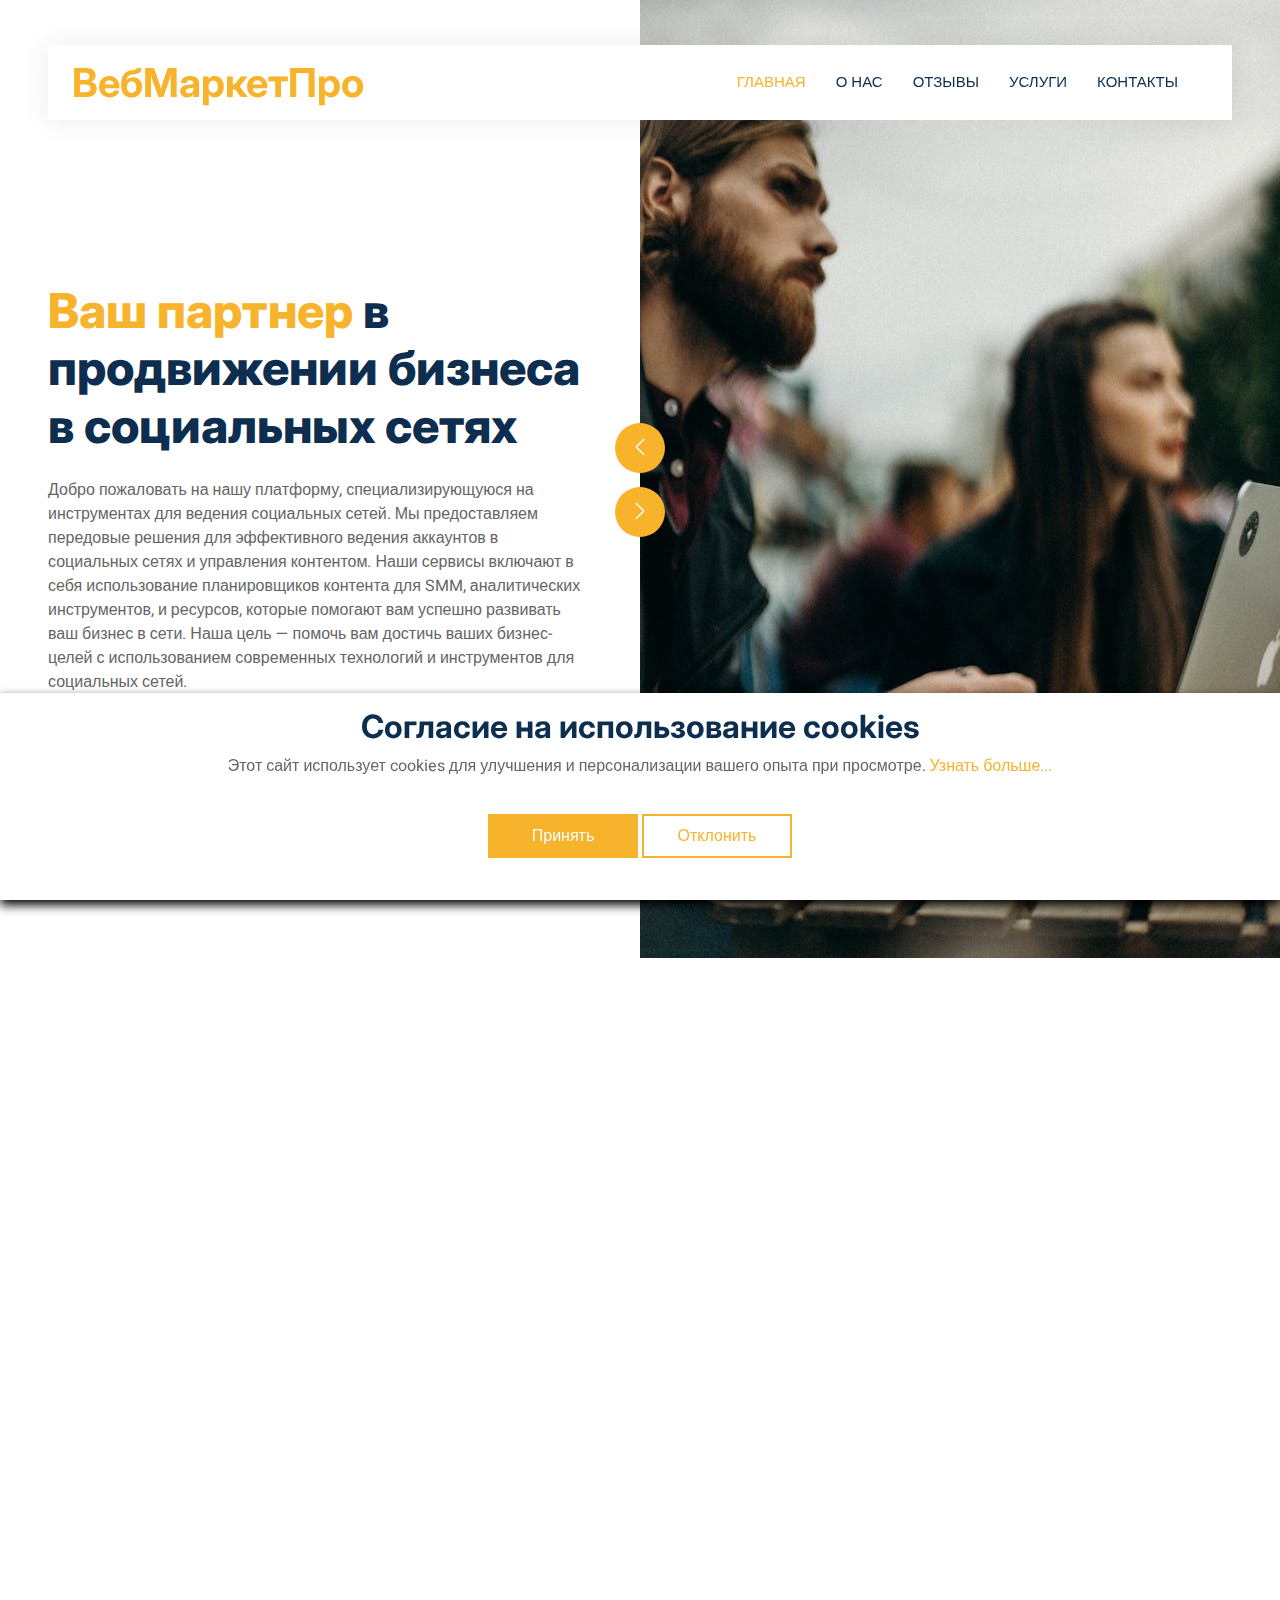
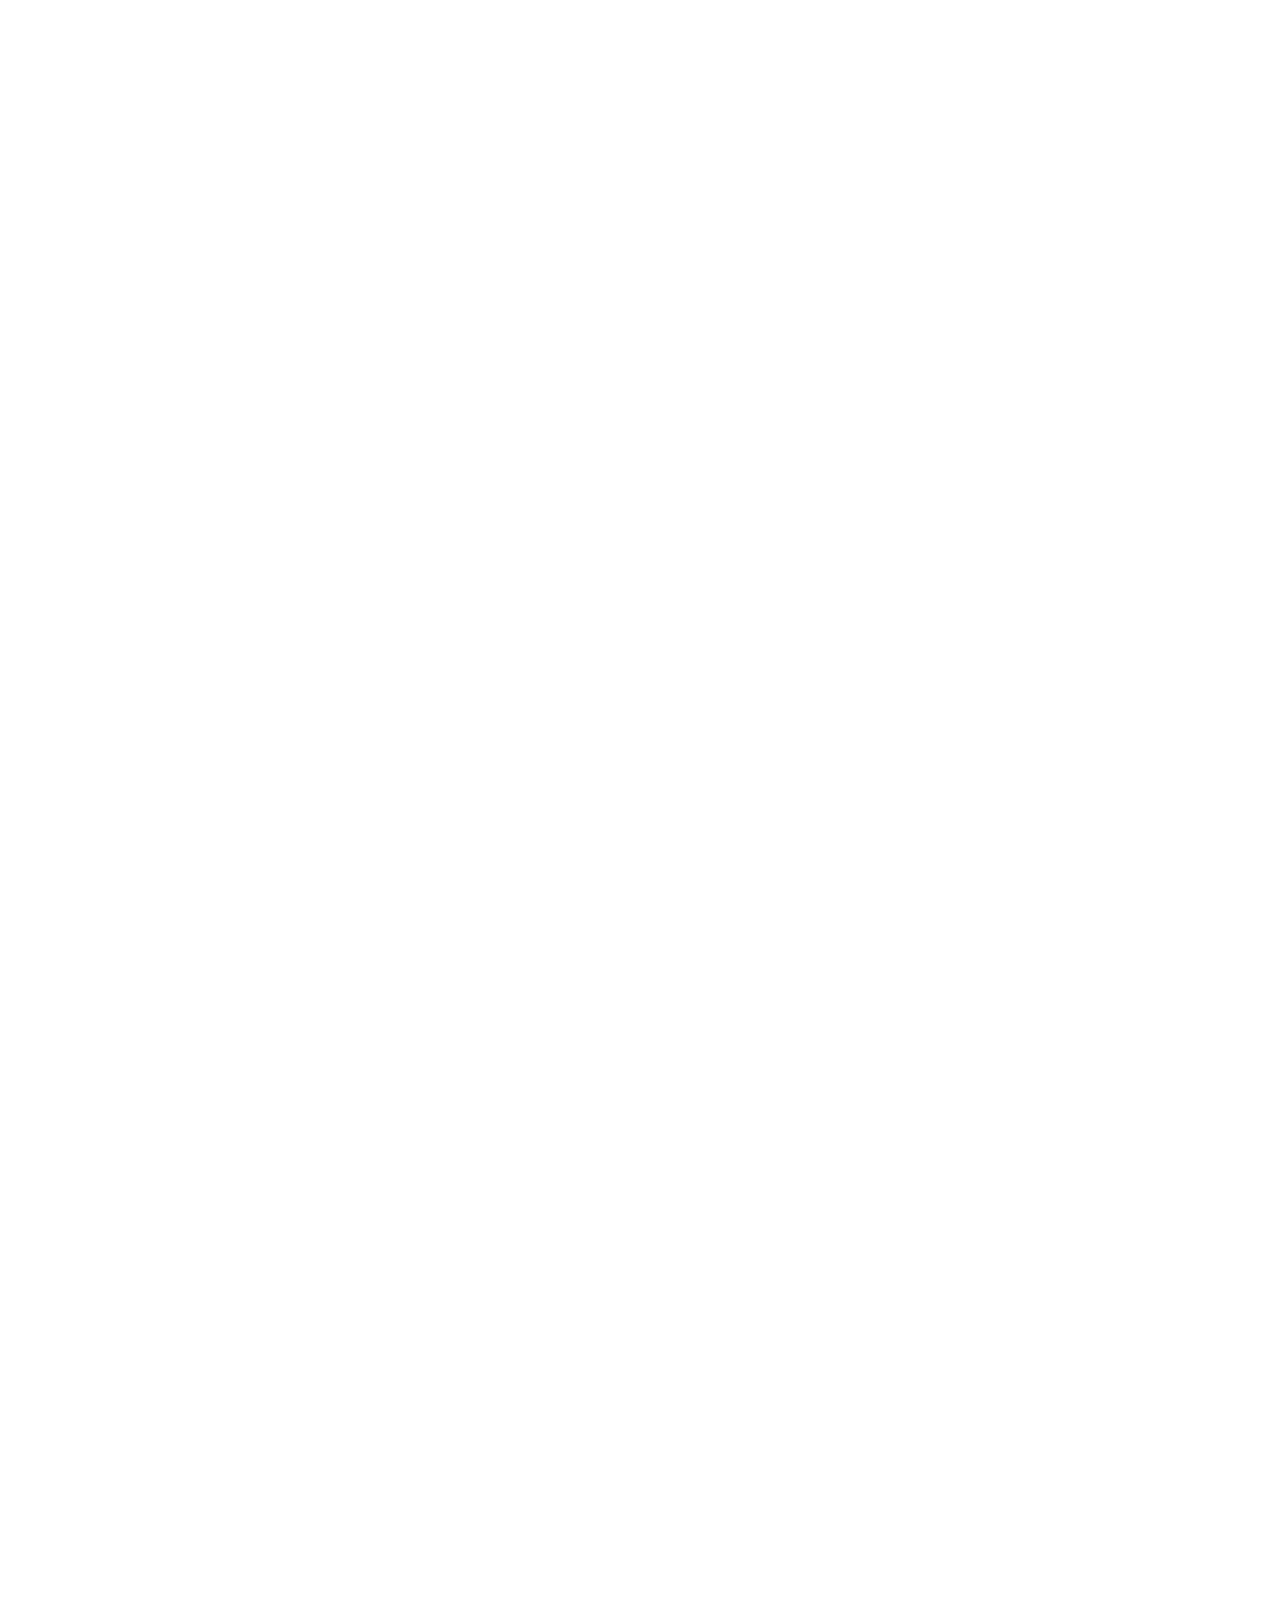
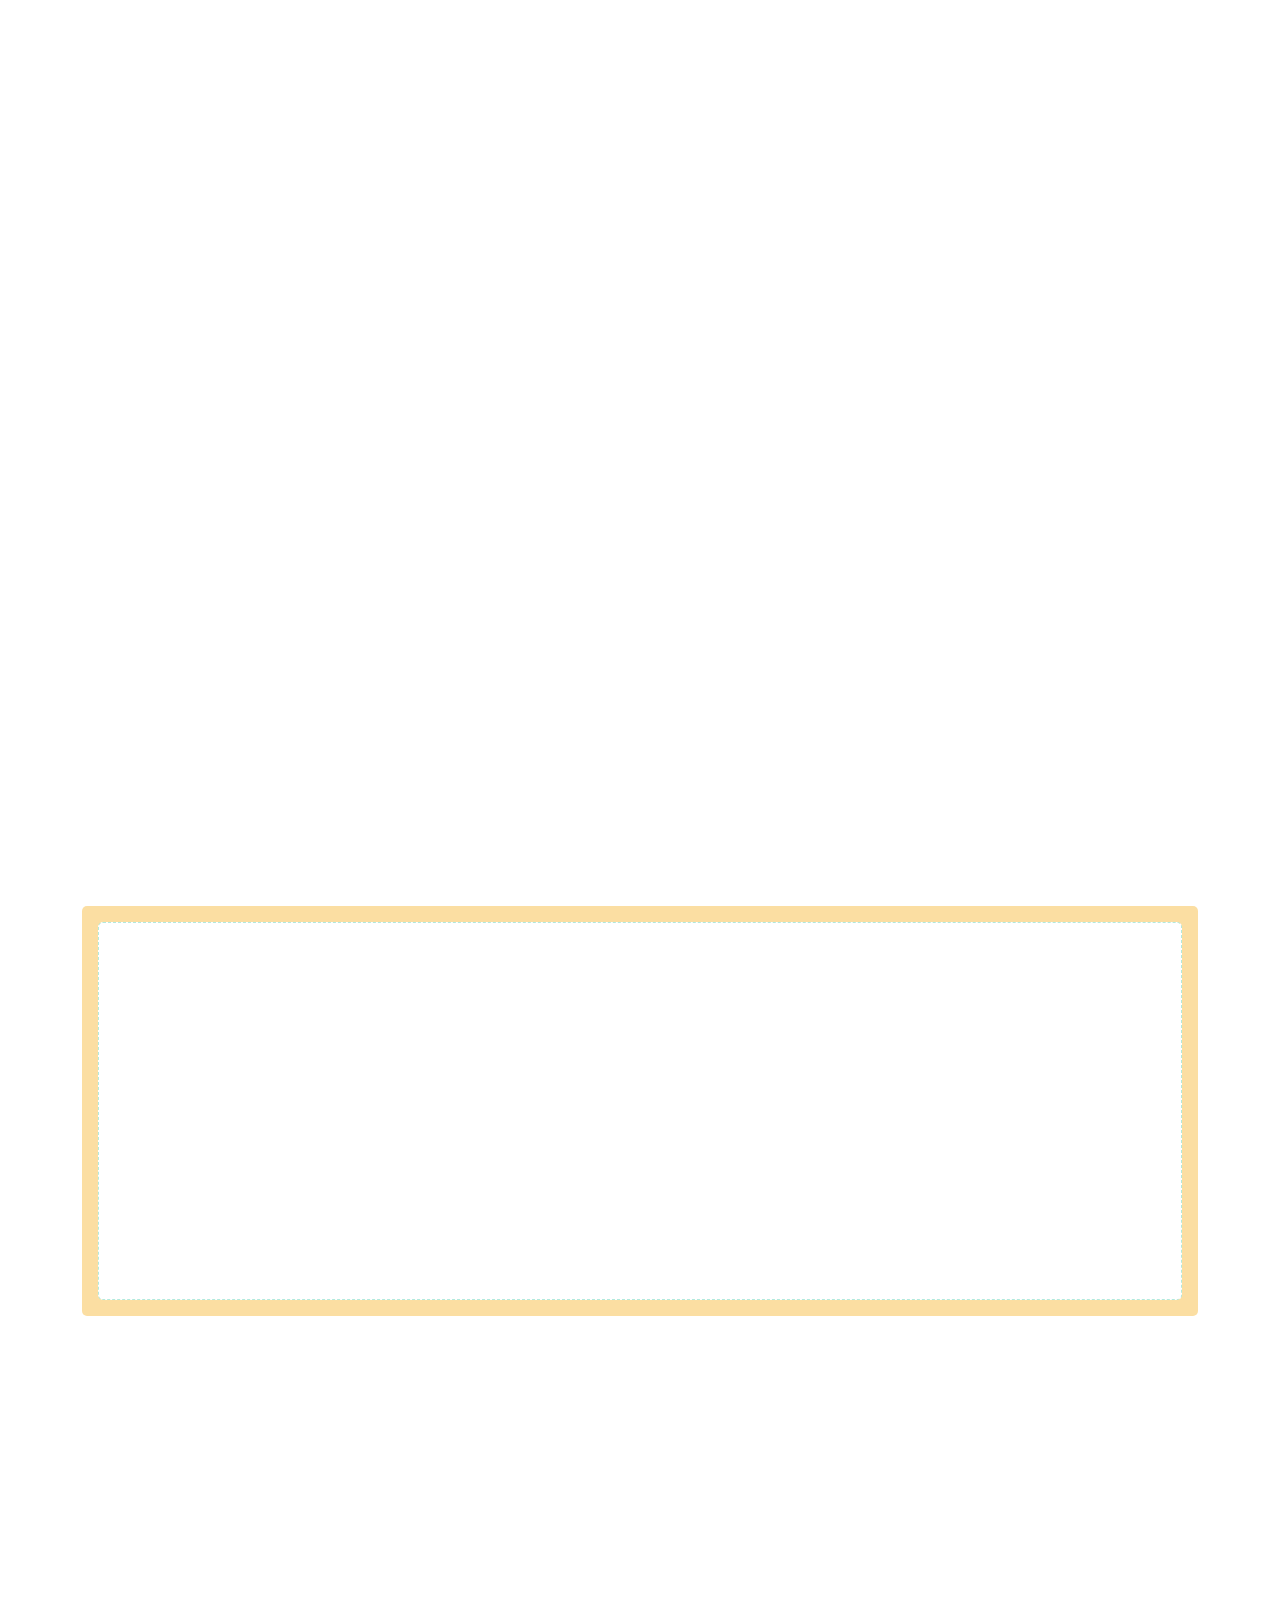
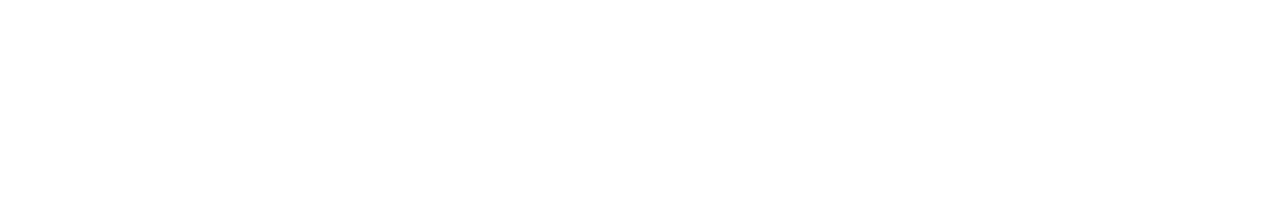
==== index.html @ 85aa7bf1 "WIP" ====
<!DOCTYPE html>
<html lang="en">
    <head>
        <meta charset="utf-8" />
        <title>ВебМаркетПро</title>
        <meta content="width=device-width, initial-scale=1.0" name="viewport" />
        <meta content="" name="keywords" />
        <meta content="" name="description" />

        <!-- Favicon -->
        <link href="img/logo.png" rel="icon" />

        <!-- Google Web Fonts -->
        <link rel="preconnect" href="https://fonts.googleapis.com" />
        <link rel="preconnect" href="https://fonts.gstatic.com" crossorigin />
        <link
            href="https://fonts.googleapis.com/css2?family=Heebo:wght@400;500;600&family=Inter:wght@700;800&display=swap"
            rel="stylesheet"
        />

        <!-- Icon Font Stylesheet -->
        <link
            href="https://cdnjs.cloudflare.com/ajax/libs/font-awesome/5.10.0/css/all.min.css"
            rel="stylesheet"
        />
        <link
            href="https://cdn.jsdelivr.net/npm/bootstrap-icons@1.4.1/font/bootstrap-icons.css"
            rel="stylesheet"
        />

        <!-- Libraries Stylesheet -->
        <link href="lib/animate/animate.min.css" rel="stylesheet" />
        <link
            href="lib/owlcarousel/assets/owl.carousel.min.css"
            rel="stylesheet"
        />

        <!-- Customized Bootstrap Stylesheet -->
        <link href="css/bootstrap.min.css" rel="stylesheet" />

        <!-- Template Stylesheet -->
        <link href="css/style.css" rel="stylesheet" />
    </head>

    <body>
        <div class="bg-white p-0">
            <!-- Spinner Start -->
            <div
                id="spinner"
                class="show bg-white position-fixed translate-middle w-100 vh-100 top-50 start-50 d-flex align-items-center justify-content-center"
            >
                <div
                    class="spinner-border text-primary"
                    style="width: 3rem; height: 3rem"
                    role="status"
                >
                    <span class="sr-only">Loading...</span>
                </div>
            </div>
            <!-- Spinner End -->

            <!-- Navbar Start -->
            <div class="container-fluid nav-bar bg-transparent">
                <nav
                    class="navbar navbar-expand-lg bg-white navbar-light py-0 px-4"
                >
                    <a
                        href="index.html"
                        class="navbar-brand d-flex align-items-center text-center"
                    >
                        <h1 class="m-0 text-primary">ВебМаркетПро</h1>
                    </a>
                    <button
                        type="button"
                        class="navbar-toggler"
                        data-bs-toggle="collapse"
                        data-bs-target="#navbarCollapse"
                    >
                        <span class="navbar-toggler-icon"></span>
                    </button>
                    <div class="collapse navbar-collapse" id="navbarCollapse">
                        <div class="navbar-nav ms-auto">
                            <a
                                href="index.html"
                                class="nav-item nav-link active"
                                >Главная</a
                            >
                            <a href="about.html" class="nav-item nav-link"
                                >О нас</a
                            >
                            <a href="testimonial.html" class="nav-item nav-link"
                                >Отзывы</a
                            >
                            <a href="services.html" class="nav-item nav-link"
                                >Услуги</a
                            >
                            <a href="contact.html" class="nav-item nav-link"
                                >Контакты</a
                            >
                        </div>
                    </div>
                </nav>
            </div>
            <!-- Navbar End -->

            <!-- Header Start -->
            <div class="container-fluid header bg-white p-0">
                <div
                    class="row g-0 align-items-center flex-column-reverse flex-md-row"
                >
                    <div class="col-md-6 p-5 mt-lg-5">
                        <h1 class="display-5 animated fadeIn mb-4">
                            <span class="text-primary">Ваш партнер</span> в
                            продвижении бизнеса в социальных сетях
                        </h1>
                        <p class="animated fadeIn mb-4 pb-2">
                            Добро пожаловать на нашу платформу,
                            специализирующуюся на инструментах для ведения
                            социальных сетей. Мы предоставляем передовые решения
                            для эффективного ведения аккаунтов в социальных
                            сетях и управления контентом. Наши сервисы включают
                            в себя использование планировщиков контента для SMM,
                            аналитических инструментов, и ресурсов, которые
                            помогают вам успешно развивать ваш бизнес в сети.
                            Наша цель — помочь вам достичь ваших бизнес-целей с
                            использованием современных технологий и инструментов
                            для социальных сетей.
                        </p>
                    </div>
                    <div class="col-md-6 animated fadeIn">
                        <div class="owl-carousel header-carousel">
                            <div class="owl-carousel-item">
                                <img
                                    class="img-fluid"
                                    src="img/carousel-1.jpg"
                                    alt=""
                                />
                            </div>
                            <div class="owl-carousel-item">
                                <img
                                    class="img-fluid"
                                    src="img/carousel-2.jpg"
                                    alt=""
                                />
                            </div>
                        </div>
                    </div>
                </div>
            </div>
            <!-- Header End -->

            <!-- Category Start -->
            <div class="container-xxl py-5">
                <div class="container">
                    <div
                        class="text-center mx-auto mb-5 wow fadeInUp"
                        data-wow-delay="0.1s"
                        style="max-width: 600px"
                    >
                        <h1 class="mb-3">
                            Почему стоит выбрать нас для ведения бизнеса в
                            социальных сетях
                        </h1>
                        <p>
                            Мы — ведущая платформа для предоставления
                            инструментов для ведения социальных сетей,
                            специализирующаяся на инновационных решениях и
                            технологиях, которые помогают развивать ваш бизнес в
                            социальных сетях. Наши преимущества делают нас
                            лучшим выбором для вас:
                        </p>
                    </div>
                    <div class="row g-4">
                        <div
                            class="col-lg-6 col-sm-6 wow fadeInUp"
                            data-wow-delay="0.1s"
                        >
                            <a
                                class="cat-item d-block bg-light text-center rounded p-3"
                            >
                                <div class="rounded p-4">
                                    <h6>Глубокие знания в SMM</h6>
                                    <span>
                                        Наша команда имеет обширные знания и
                                        опыт в области социальных сетей, что
                                        позволяет нам предоставлять качественные
                                        рекомендации по продвижению вашего
                                        бизнеса.
                                    </span>
                                </div>
                            </a>
                        </div>
                        <div
                            class="col-lg-6 col-sm-6 wow fadeInUp"
                            data-wow-delay="0.3s"
                        >
                            <a
                                class="cat-item d-block bg-light text-center rounded p-3"
                            >
                                <div class="rounded p-4">
                                    <h6>
                                        Доступ к лучшим инструментам для ведения
                                        соцсетей
                                    </h6>
                                    <span>
                                        Мы предоставляем доступ к лучшим
                                        инструментам для социальных сетей,
                                        открывая новые возможности для
                                        эффективного ведения и роста вашего
                                        бизнеса.
                                    </span>
                                </div>
                            </a>
                        </div>
                        <div
                            class="col-lg-6 col-sm-6 wow fadeInUp"
                            data-wow-delay="0.5s"
                        >
                            <a
                                class="cat-item d-block bg-light text-center rounded p-3"
                            >
                                <div class="rounded p-4">
                                    <h6>
                                        Инновационные решения и технологии для
                                        SMM
                                    </h6>
                                    <span>
                                        Мы всегда впереди, предлагая
                                        инновационные решения и используя
                                        передовые технологии для достижения
                                        ваших бизнес-целей в социальных сетях.
                                    </span>
                                </div>
                            </a>
                        </div>
                        <div
                            class="col-lg-6 col-sm-6 wow fadeInUp"
                            data-wow-delay="0.7s"
                        >
                            <a
                                class="cat-item d-block bg-light text-center rounded p-3"
                            >
                                <div class="rounded p-4">
                                    <h6>
                                        Профессиональное управление проектами
                                        для SMM
                                    </h6>
                                    <span>
                                        Наши опытные специалисты по управлению
                                        проектами обеспечат успешное выполнение
                                        всех этапов вашего SMM-проекта,
                                        гарантируя высококачественные
                                        результаты.
                                    </span>
                                </div>
                            </a>
                        </div>
                    </div>
                </div>
            </div>
            <!-- Category End -->

            <!-- Education List Start -->
            <div class="container-xxl py-5">
                <div class="container">
                    <div class="row g-0 gx-5 align-items-end">
                        <div class="col-lg-6">
                            <div
                                class="text-start mx-auto mb-5 wow slideInLeft"
                                data-wow-delay="0.1s"
                            >
                                <h1 class="mb-3">
                                    Инструменты для ведения бизнеса в социальных
                                    сетях
                                </h1>
                                <p>
                                    Мы предлагаем широкий спектр инструментов
                                    для SMM, специализируясь на инновационных
                                    решениях, аналитике и эффективных стратегиях
                                    для социальных сетей.
                                </p>
                            </div>
                        </div>
                    </div>
                    <div class="tab-content">
                        <div id="tab-1" class="tab-pane fade show p-0 active">
                            <div class="row g-4">
                                <div
                                    class="col-lg-6 col-md-6 wow fadeInUp"
                                    data-wow-delay="0.1s"
                                >
                                    <div
                                        class="property-item rounded overflow-hidden"
                                    >
                                        <div
                                            class="position-relative overflow-hidden"
                                        >
                                            <a
                                                ><img
                                                    class="img-fluid"
                                                    src="img/property-1.jpg"
                                                    alt=""
                                            /></a>
                                        </div>
                                        <div class="p-4 pb-0">
                                            <a class="d-block h5 mb-2"
                                                >Планировщики контента для
                                                SMM</a
                                            >
                                            <p>
                                                Наши эксперты помогут вам
                                                эффективно использовать
                                                планировщики контента для
                                                социальных сетей, что позволит
                                                оптимизировать процесс
                                                публикации и повысить
                                                вовлеченность аудитории.
                                            </p>
                                        </div>
                                    </div>
                                </div>
                                <div
                                    class="col-lg-6 col-md-6 wow fadeInUp"
                                    data-wow-delay="0.3s"
                                >
                                    <div
                                        class="property-item rounded overflow-hidden"
                                    >
                                        <div
                                            class="position-relative overflow-hidden"
                                        >
                                            <a
                                                ><img
                                                    class="img-fluid"
                                                    src="img/property-2.jpg"
                                                    alt=""
                                            /></a>
                                        </div>
                                        <div class="p-4 pb-0">
                                            <a class="d-block h5 mb-2"
                                                >Аналитика и отчеты для SMM</a
                                            >
                                            <p>
                                                Мы предоставляем инструменты для
                                                сбора и анализа данных о вашей
                                                активности в социальных сетях,
                                                что помогает принимать
                                                обоснованные решения для
                                                улучшения стратегии продвижения.
                                            </p>
                                        </div>
                                    </div>
                                </div>
                            </div>
                        </div>
                    </div>
                </div>
            </div>
            <!-- Education List End -->

            <!-- Property List Start -->
            <div class="container-xxl py-5">
                <div class="container">
                    <div class="row g-0 gx-5 align-items-end">
                        <div class="col-lg-6">
                            <div
                                class="text-start mx-auto mb-5 wow slideInLeft"
                                data-wow-delay="0.1s"
                            >
                                <h1 class="mb-3">
                                    Последние новости и тенденции в мире
                                    инструментов для ведения соцсетей
                                </h1>
                                <p>
                                    Оставайтесь в курсе последних событий и
                                    тенденций в сфере инструментов для ведения
                                    соцсетей.
                                </p>
                            </div>
                        </div>
                    </div>
                    <div class="tab-content">
                        <div id="tab-1" class="tab-pane fade show p-0 active">
                            <div class="row g-4">
                                <div
                                    class="col-lg-4 col-md-6 wow fadeInUp"
                                    data-wow-delay="0.1s"
                                >
                                    <div
                                        class="property-item rounded overflow-hidden"
                                    >
                                        <div
                                            class="position-relative overflow-hidden"
                                        >
                                            <a
                                                ><img
                                                    class="img-fluid"
                                                    src="img/news-1.jpg"
                                                    alt=""
                                            /></a>
                                            <div
                                                class="bg-primary rounded text-white position-absolute start-0 top-0 m-4 py-1 px-3"
                                            >
                                                239 просмотров
                                            </div>
                                        </div>
                                        <div class="p-4 pb-0">
                                            <a class="d-block h5 mb-2"
                                                >Запуск нового онлайн-ресурса
                                                для SMM</a
                                            >
                                            <p>
                                                Мы рады объявить о запуске
                                                инновационного онлайн-ресурса
                                                для эффективного ведения
                                                соцсетей и оптимизации рабочих
                                                процессов в SMM.
                                            </p>
                                        </div>
                                    </div>
                                </div>
                                <div
                                    class="col-lg-4 col-md-6 wow fadeInUp"
                                    data-wow-delay="0.3s"
                                >
                                    <div
                                        class="property-item rounded overflow-hidden"
                                    >
                                        <div
                                            class="position-relative overflow-hidden"
                                        >
                                            <a
                                                ><img
                                                    class="img-fluid"
                                                    src="img/news-2.jpg"
                                                    alt=""
                                            /></a>
                                            <div
                                                class="bg-primary rounded text-white position-absolute start-0 top-0 m-4 py-1 px-3"
                                            >
                                                2000 просмотров
                                            </div>
                                        </div>
                                        <div class="p-4 pb-0">
                                            <a class="d-block h5 mb-2"
                                                >Успешная реализация инструмента
                                                для планирования контента</a
                                            >
                                            <p>
                                                Наша команда успешно завершила
                                                проект, направленный на создание
                                                инновационного инструмента для
                                                планирования контента, чтобы
                                                упростить ведение соцсетей.
                                            </p>
                                        </div>
                                    </div>
                                </div>
                                <div
                                    class="col-lg-4 col-md-6 wow fadeInUp"
                                    data-wow-delay="0.5s"
                                >
                                    <div
                                        class="property-item rounded overflow-hidden"
                                    >
                                        <div
                                            class="position-relative overflow-hidden"
                                        >
                                            <a
                                                ><img
                                                    class="img-fluid"
                                                    src="img/news-3.jpg"
                                                    alt=""
                                            /></a>
                                            <div
                                                class="bg-primary rounded text-white position-absolute start-0 top-0 m-4 py-1 px-3"
                                            >
                                                12 просмотров
                                            </div>
                                        </div>
                                        <div class="p-4 pb-0">
                                            <a class="d-block h5 mb-2"
                                                >Инновационные решения для SMM:
                                                новый взгляд на продвижение</a
                                            >
                                            <p>
                                                Мы представили новые
                                                инновационные решения,
                                                направленные на повышение
                                                эффективности ведения соцсетей и
                                                упрощение процесса создания
                                                контента.
                                            </p>
                                        </div>
                                    </div>
                                </div>
                                <div
                                    class="col-lg-4 col-md-6 wow fadeInUp"
                                    data-wow-delay="0.1s"
                                >
                                    <div
                                        class="property-item rounded overflow-hidden"
                                    >
                                        <div
                                            class="position-relative overflow-hidden"
                                        >
                                            <a
                                                ><img
                                                    class="img-fluid"
                                                    src="img/news-4.jpg"
                                                    alt=""
                                            /></a>
                                            <div
                                                class="bg-primary rounded text-white position-absolute start-0 top-0 m-4 py-1 px-3"
                                            >
                                                340 просмотров
                                            </div>
                                        </div>
                                        <div class="p-4 pb-0">
                                            <a class="d-block h5 mb-2"
                                                >Разработка инновационных
                                                проектов для SMM</a
                                            >
                                            <p>
                                                Наша компания активно
                                                разрабатывает проекты,
                                                направленные на улучшение
                                                ведения соцсетей с
                                                использованием новых технологий
                                                для управления контентом.
                                            </p>
                                        </div>
                                    </div>
                                </div>
                                <div
                                    class="col-lg-4 col-md-6 wow fadeInUp"
                                    data-wow-delay="0.3s"
                                >
                                    <div
                                        class="property-item rounded overflow-hidden"
                                    >
                                        <div
                                            class="position-relative overflow-hidden"
                                        >
                                            <a
                                                ><img
                                                    class="img-fluid"
                                                    src="img/news-5.jpg"
                                                    alt=""
                                            /></a>
                                            <div
                                                class="bg-primary rounded text-white position-absolute start-0 top-0 m-4 py-1 px-3"
                                            >
                                                1721 просмотров
                                            </div>
                                        </div>
                                        <div class="p-4 pb-0">
                                            <a class="d-block h5 mb-2"
                                                >Внедрение новых технологий в
                                                инструменты для ведения
                                                соцсетей</a
                                            >
                                            <p>
                                                Мы успешно внедряем передовые
                                                технологии в инструменты для
                                                ведения соцсетей, обеспечивая
                                                более высокую производительность
                                                и улучшение взаимодействия с
                                                аудиторией.
                                            </p>
                                        </div>
                                    </div>
                                </div>
                                <div
                                    class="col-lg-4 col-md-6 wow fadeInUp"
                                    data-wow-delay="0.5s"
                                >
                                    <div
                                        class="property-item rounded overflow-hidden"
                                    >
                                        <div
                                            class="position-relative overflow-hidden"
                                        >
                                            <a
                                                ><img
                                                    class="img-fluid"
                                                    src="img/news-6.jpg"
                                                    alt=""
                                            /></a>
                                            <div
                                                class="bg-primary rounded text-white position-absolute start-0 top-0 m-4 py-1 px-3"
                                            >
                                                375 просмотров
                                            </div>
                                        </div>
                                        <div class="p-4 pb-0">
                                            <a class="d-block h5 mb-2"
                                                >Партнёрство с ведущими игроками
                                                на рынке SMM</a
                                            >
                                            <p>
                                                Мы заключили стратегическое
                                                партнёрство с ведущими
                                                компаниями на рынке SMM, что
                                                откроет новые возможности для
                                                использования инструментов для
                                                ведения соцсетей.
                                            </p>
                                        </div>
                                    </div>
                                </div>
                            </div>
                        </div>
                    </div>
                </div>
            </div>
            <!-- Property List End -->

            <!-- Call to Action Start -->
            <div class="container-xxl py-5">
                <div class="container">
                    <div class="bg-light rounded p-3">
                        <div
                            class="bg-white rounded p-4"
                            style="border: 1px dashed rgba(0, 185, 142, 0.3)"
                        >
                            <div class="row g-5 align-items-center">
                                <div
                                    class="col-lg-6 wow fadeIn"
                                    data-wow-delay="0.1s"
                                >
                                    <img
                                        class="img-fluid rounded w-100"
                                        src="img/call-to-action.jpg"
                                        alt=""
                                    />
                                </div>
                                <div
                                    class="col-lg-6 wow fadeIn"
                                    data-wow-delay="0.5s"
                                >
                                    <div class="mb-4">
                                        <h1 class="mb-3">
                                            Оставьте свой адрес электронной
                                            почты
                                        </h1>
                                        <p>
                                            Подпишитесь на нашу рассылку, чтобы
                                            получать последние новости и
                                            тенденции в мире инструментов для
                                            ведения соцсетей.
                                        </p>
                                    </div>
                                    <div class="position-relative mx-auto">
                                        <input
                                            class="form-control bg-transparent w-100 py-3 ps-4 pe-5"
                                            type="text"
                                            placeholder="Email"
                                            id="email"
                                        />
                                        <div
                                            id="result"
                                            style="color: red"
                                        ></div>
                                        <button
                                            id="submit"
                                            onclick="sendForm()"
                                            type="button"
                                            class="btn btn-primary py-2 position-absolute top-0 end-0 mt-2 me-2"
                                        >
                                            Подписаться
                                        </button>
                                    </div>
                                </div>
                            </div>
                        </div>
                    </div>
                </div>
            </div>
            <!-- Call to Action End -->

            <!-- Footer Start -->
            <div
                class="container-fluid bg-dark text-white-50 footer pt-5 mt-5 wow fadeIn"
                data-wow-delay="0.1s"
            >
                <div class="container py-5">
                    <div class="row g-5">
                        <div class="col-lg-4 col-md-6">
                            <h5 class="text-white mb-4">О нас</h5>
                            <p class="mb-2">
                                Мы специализируемся на разработке и внедрении
                                инновационных инструментов для ведения соцсетей,
                                включая планировщики контента для SMM, которые
                                помогают бизнесам эффективно управлять своим
                                присутствием в социальных сетях и достигать
                                успешных результатов в продвижении.
                            </p>
                        </div>
                        <div class="col-lg-4 col-md-6">
                            <h5 class="text-white mb-4">Контакты</h5>
                            <p class="mb-2">
                                <i class="fa fa-map-marker-alt me-3"></i>бульвар
                                Бухар-Жырау 26/1, Алматы 050000, Казахстан
                            </p>
                            <p class="mb-2">
                                <i class="fa fa-phone-alt me-3"></i>+77273763700
                            </p>
                            <p class="mb-2">
                                <i class="fa fa-envelope me-3"></i
                                >web_market_pro@gmail.com
                            </p>
                        </div>
                        <div class="col-lg-4 col-md-6">
                            <h5 class="text-white mb-4">Быстрые ссылки</h5>
                            <a
                                class="btn btn-link text-white-50"
                                href="index.html"
                                >Главная</a
                            >
                            <a
                                class="btn btn-link text-white-50"
                                href="contact.html"
                                >Контакты</a
                            >
                            <a
                                class="btn btn-link text-white-50"
                                href="privacy-policy.html"
                                >Политика конфиденциальности</a
                            >
                            <a
                                class="btn btn-link text-white-50"
                                href="terms-of-use.html"
                                >Условия использования</a
                            >
                        </div>
                    </div>
                </div>
            </div>
            <!-- Footer End -->

            <!-- Back to Top -->
            <a href="#" class="btn btn-lg btn-primary btn-lg-square back-to-top"
                ><i class="bi bi-arrow-up"></i
            ></a>

            <!-- Cookie banner -->
            <div class="cookie-wrapper show">
                <div>
                    <i class="bx bx-cookie"></i>
                    <h2 style="text-align: center">
                        Согласие на использование cookies
                    </h2>
                </div>
                <div class="data">
                    <p>
                        Этот сайт использует cookies для улучшения и
                        персонализации вашего опыта при просмотре.
                        <a href="privacy-policy.html">Узнать больше...</a>
                    </p>
                </div>
                <div class="buttons">
                    <button class="cookie-button" id="acceptBtn">
                        Принять
                    </button>
                    <button class="cookie-button" id="declineBtn">
                        Отклонить
                    </button>
                </div>
            </div>
            <!-- End Cookie banner -->
        </div>

        <!-- JavaScript Libraries -->
        <script src="https://ajax.googleapis.com/ajax/libs/jquery/3.5.1/jquery.min.js"></script>
        <script src="https://cdn.jsdelivr.net/npm/bootstrap@5.0.0/dist/js/bootstrap.bundle.min.js"></script>
        <script src="lib/wow/wow.min.js"></script>
        <script src="lib/easing/easing.min.js"></script>
        <script src="lib/waypoints/waypoints.min.js"></script>
        <script src="lib/owlcarousel/owl.carousel.min.js"></script>

        <!-- Template Javascript -->
        <script src="js/main.js"></script>
        <script src="js/contact-form.js"></script>
        <script src="js/cookiebanner.js"></script>
    </body>
</html>
---- css/style.css ----
/********** Template CSS **********/
:root {
    --primary: #f7b32bff;
    --secondary: #ff6922;
    --light: #f7b32b70;
    --dark: #0e2e50;
}

.back-to-top {
    position: fixed;
    display: none;
    right: 45px;
    bottom: 45px;
    z-index: 99;
}

/*** Spinner ***/
#spinner {
    opacity: 0;
    visibility: hidden;
    transition: opacity 0.5s ease-out, visibility 0s linear 0.5s;
    z-index: 99999;
}

#spinner.show {
    transition: opacity 0.5s ease-out, visibility 0s linear 0s;
    visibility: visible;
    opacity: 1;
}

/*** Button ***/
.btn {
    transition: 0.5s;
}

.btn.btn-primary,
.btn.btn-secondary {
    color: #ffffff;
}

.btn-square {
    width: 38px;
    height: 38px;
}

.btn-sm-square {
    width: 32px;
    height: 32px;
}

.btn-lg-square {
    width: 48px;
    height: 48px;
}

.btn-square,
.btn-sm-square,
.btn-lg-square {
    padding: 0;
    display: flex;
    align-items: center;
    justify-content: center;
    font-weight: normal;
    border-radius: 50px;
}

/*** Navbar ***/
.nav-bar {
    position: relative;
    margin-top: 45px;
    padding: 0 3rem;
    transition: 0.5s;
    z-index: 9999;
}

.nav-bar.sticky-top {
    position: sticky;
    padding: 0;
    z-index: 9999;
}

.navbar {
    box-shadow: 0 0 30px rgba(0, 0, 0, 0.08);
}

.navbar .dropdown-toggle::after {
    border: none;
    content: '\f107';
    font-family: 'Font Awesome 5 Free';
    font-weight: 900;
    vertical-align: middle;
    margin-left: 5px;
    transition: 0.5s;
}

.navbar .dropdown-toggle[aria-expanded='true']::after {
    transform: rotate(-180deg);
}

.navbar-light .navbar-nav .nav-link {
    margin-right: 30px;
    padding: 25px 0;
    color: #ffffff;
    font-size: 15px;
    text-transform: uppercase;
    outline: none;
}

.navbar-light .navbar-nav .nav-link:hover,
.navbar-light .navbar-nav .nav-link.active {
    color: var(--primary);
}

@media (max-width: 991.98px) {
    .nav-bar {
        margin: 0;
        padding: 0;
    }

    .navbar-light .navbar-nav .nav-link {
        margin-right: 0;
        padding: 10px 0;
    }

    .navbar-light .navbar-nav {
        border-top: 1px solid #eeeeee;
    }
}

.navbar-light .navbar-brand {
    height: 75px;
}

.navbar-light .navbar-nav .nav-link {
    color: var(--dark);
    font-weight: 500;
}

@media (min-width: 992px) {
    .navbar .nav-item .dropdown-menu {
        display: block;
        top: 100%;
        margin-top: 0;
        transform: rotateX(-75deg);
        transform-origin: 0% 0%;
        opacity: 0;
        visibility: hidden;
        transition: 0.5s;
    }

    .navbar .nav-item:hover .dropdown-menu {
        transform: rotateX(0deg);
        visibility: visible;
        transition: 0.5s;
        opacity: 1;
    }
}

/*** Header ***/
@media (min-width: 992px) {
    .header {
        margin-top: -120px;
    }
}

.header-carousel .owl-nav {
    position: absolute;
    top: 50%;
    left: -25px;
    transform: translateY(-50%);
    display: flex;
    flex-direction: column;
}

.header-carousel .owl-nav .owl-prev,
.header-carousel .owl-nav .owl-next {
    margin: 7px 0;
    width: 50px;
    height: 50px;
    display: flex;
    align-items: center;
    justify-content: center;
    color: #ffffff;
    background: var(--primary);
    border-radius: 40px;
    font-size: 20px;
    transition: 0.5s;
}

.header-carousel .owl-nav .owl-prev:hover,
.header-carousel .owl-nav .owl-next:hover {
    background: var(--dark);
}

@media (max-width: 768px) {
    .header-carousel .owl-nav {
        left: 25px;
    }
}

.breadcrumb-item + .breadcrumb-item::before {
    color: #dddddd;
}

/*** Icon ***/
.icon {
    padding: 15px;
    display: inline-flex;
    align-items: center;
    justify-content: center;
    background: #ffffff !important;
    border-radius: 50px;
    border: 1px dashed var(--primary) !important;
}

/*** About ***/
.about-img img {
    position: relative;
    z-index: 2;
}

.about-img::before {
    position: absolute;
    content: '';
    top: 0;
    left: -50%;
    width: 100%;
    height: 100%;
    background: var(--primary);
    transform: skew(20deg);
    z-index: 1;
}

.blog-img::before {
    position: absolute;
    content: '';
    top: 0;
    left: 50%;
    width: 100%;
    height: 100%;
    background: var(--primary);
    transform: skew(20deg);
    z-index: 1;
}

/*** Category ***/
.cat-item div {
    background: #ffffff;
    border: 1px dashed rgba(0, 185, 142, 0.3);
    transition: 0.5s;
}

.cat-item:hover div {
    background: var(--primary);
    border-color: transparent;
}

.cat-item div * {
    transition: 0.5s;
}

.cat-item:hover div * {
    color: #ffffff !important;
}

/*** Property List ***/
.nav-pills .nav-item .btn {
    color: var(--dark);
}

.nav-pills .nav-item .btn:hover,
.nav-pills .nav-item .btn.active {
    color: #ffffff;
}

.property-item {
    box-shadow: 0 0 30px rgba(0, 0, 0, 0.08);
}

.property-item img {
    transition: 0.5s;
}

.property-item:hover img {
    transform: scale(1.1);
}

.property-item .border-top {
    border-top: 1px dashed rgba(0, 185, 142, 0.3) !important;
}

.property-item .border-end {
    border-right: 1px dashed rgba(0, 185, 142, 0.3) !important;
}

/*** Team ***/
.team-item {
    box-shadow: 0 0 30px rgba(0, 0, 0, 0.08);
    transition: 0.5s;
}

.team-item .btn {
    color: var(--primary);
    background: #ffffff;
    box-shadow: 0 0 30px rgba(0, 0, 0, 0.15);
}

.team-item .btn:hover {
    color: #ffffff;
    background: var(--primary);
}

.team-item:hover {
    border-color: var(--secondary) !important;
}

.team-item:hover .bg-primary {
    background: var(--secondary) !important;
}

.team-item:hover .bg-primary i {
    color: var(--secondary) !important;
}

/*** Testimonial ***/
.testimonial-carousel {
    padding-left: 1.5rem;
    padding-right: 1.5rem;
}

@media (min-width: 576px) {
    .testimonial-carousel {
        padding-left: 4rem;
        padding-right: 4rem;
    }
}

.testimonial-carousel .testimonial-item .border {
    border: 1px dashed rgba(0, 185, 142, 0.3) !important;
}

.testimonial-carousel .owl-nav {
    position: absolute;
    width: 100%;
    height: 40px;
    top: calc(50% - 20px);
    left: 0;
    display: flex;
    justify-content: space-between;
    z-index: 1;
}

.testimonial-carousel .owl-nav .owl-prev,
.testimonial-carousel .owl-nav .owl-next {
    position: relative;
    width: 40px;
    height: 40px;
    display: flex;
    align-items: center;
    justify-content: center;
    color: #ffffff;
    background: var(--primary);
    border-radius: 40px;
    font-size: 20px;
    transition: 0.5s;
}

.testimonial-carousel .owl-nav .owl-prev:hover,
.testimonial-carousel .owl-nav .owl-next:hover {
    background: var(--dark);
}

/*** Footer ***/
.footer .btn.btn-social {
    margin-right: 5px;
    width: 35px;
    height: 35px;
    display: flex;
    align-items: center;
    justify-content: center;
    color: var(--light);
    border: 1px solid rgba(255, 255, 255, 0.5);
    border-radius: 35px;
    transition: 0.3s;
}

.footer .btn.btn-social:hover {
    color: var(--primary);
    border-color: var(--light);
}

.footer .btn.btn-link {
    display: block;
    margin-bottom: 5px;
    padding: 0;
    text-align: left;
    font-size: 15px;
    font-weight: normal;
    text-transform: capitalize;
    transition: 0.3s;
}

.footer .btn.btn-link::before {
    position: relative;
    content: '\f105';
    font-family: 'Font Awesome 5 Free';
    font-weight: 900;
    margin-right: 10px;
}

.footer .btn.btn-link:hover {
    letter-spacing: 1px;
    box-shadow: none;
}

.footer .form-control {
    border-color: rgba(255, 255, 255, 0.5);
}

.footer .copyright {
    padding: 25px 0;
    font-size: 15px;
    border-top: 1px solid rgba(256, 256, 256, 0.1);
}

.footer .copyright a {
    color: var(--light);
}

.footer .footer-menu a {
    margin-right: 15px;
    padding-right: 15px;
    border-right: 1px solid rgba(255, 255, 255, 0.1);
}

.footer .footer-menu a:last-child {
    margin-right: 0;
    padding-right: 0;
    border-right: none;
}

/* end footer section*/
/*# sourceMappingURL=style.css.map */
/* Cookie banner */

/* Google Fonts - Poppins */
@import url('https://fonts.googleapis.com/css2?family=Poppins:wght@300;400;500;600&display=swap');

@media (max-width: 700px) {
    .cookie-wrapper {
        width: 100%;
    }
}

.cookie-wrapper {
    position: fixed;
    bottom: 0px;
    right: 0;
    width: 100%;
    background: #fff;
    padding: 15px 25px 22px;
    transition: right 0.3s ease;
    box-shadow: 0 5px 10px rgb(0, 0, 0);
    z-index: 999;
    @media (max-width: 600px) {
        width: 100%;
    }
}
.cookie-wrapper .show {
    right: 20px;
}

.hidden {
    display: none;
}
header i {
    color: #f7b32bff;
    font-size: 32px;
    text-align: center;
}
header h2 {
    color: #f7b32bff;
    font-weight: 500;
    text-align: center;
}
.data {
    text-align: center;
}
.data p a {
    color: #f7b32bff;
    text-decoration: none;
    text-align: center !important;
}
.data p a:hover {
    text-decoration: underline;
}
.buttons {
    padding: 20px 0px;
    text-align: center;
}
.buttons .cookie-button {
    border: 2px solid #f7b32bff;
    color: #fff;
    padding: 8px 0;
    background: #f7b32bff;
    cursor: pointer;
    width: calc(100% / 2 - 10px);
    transition: all 0.5s ease;
    max-width: 150px;
    border-radius: 0;
}
.buttons #acceptBtn:hover {
    background-color: transparent;
    color: #f7b32bff;
}
#declineBtn {
    background-color: #fff;
    color: #f7b32bff;
}
#declineBtn:hover {
    background-color: #f7b32bff;
    color: #fff;
}
/* Footer Style */
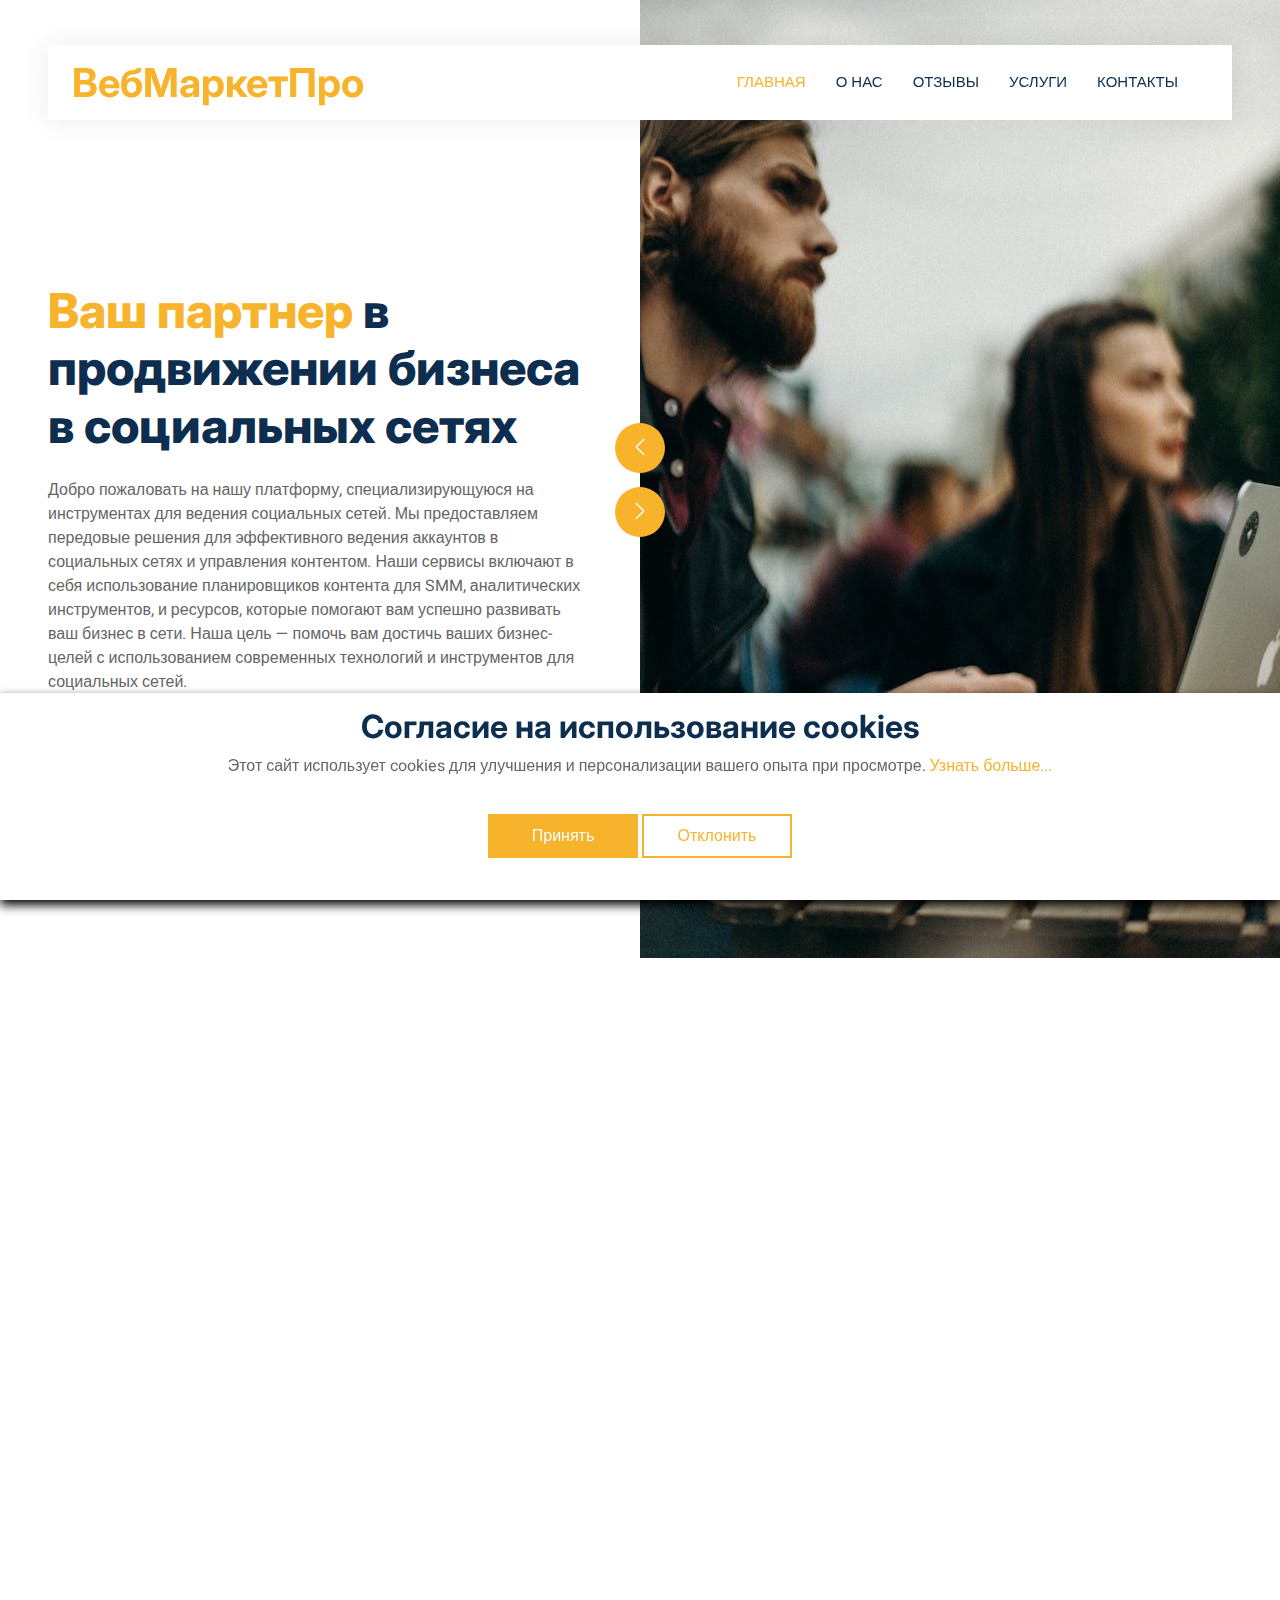
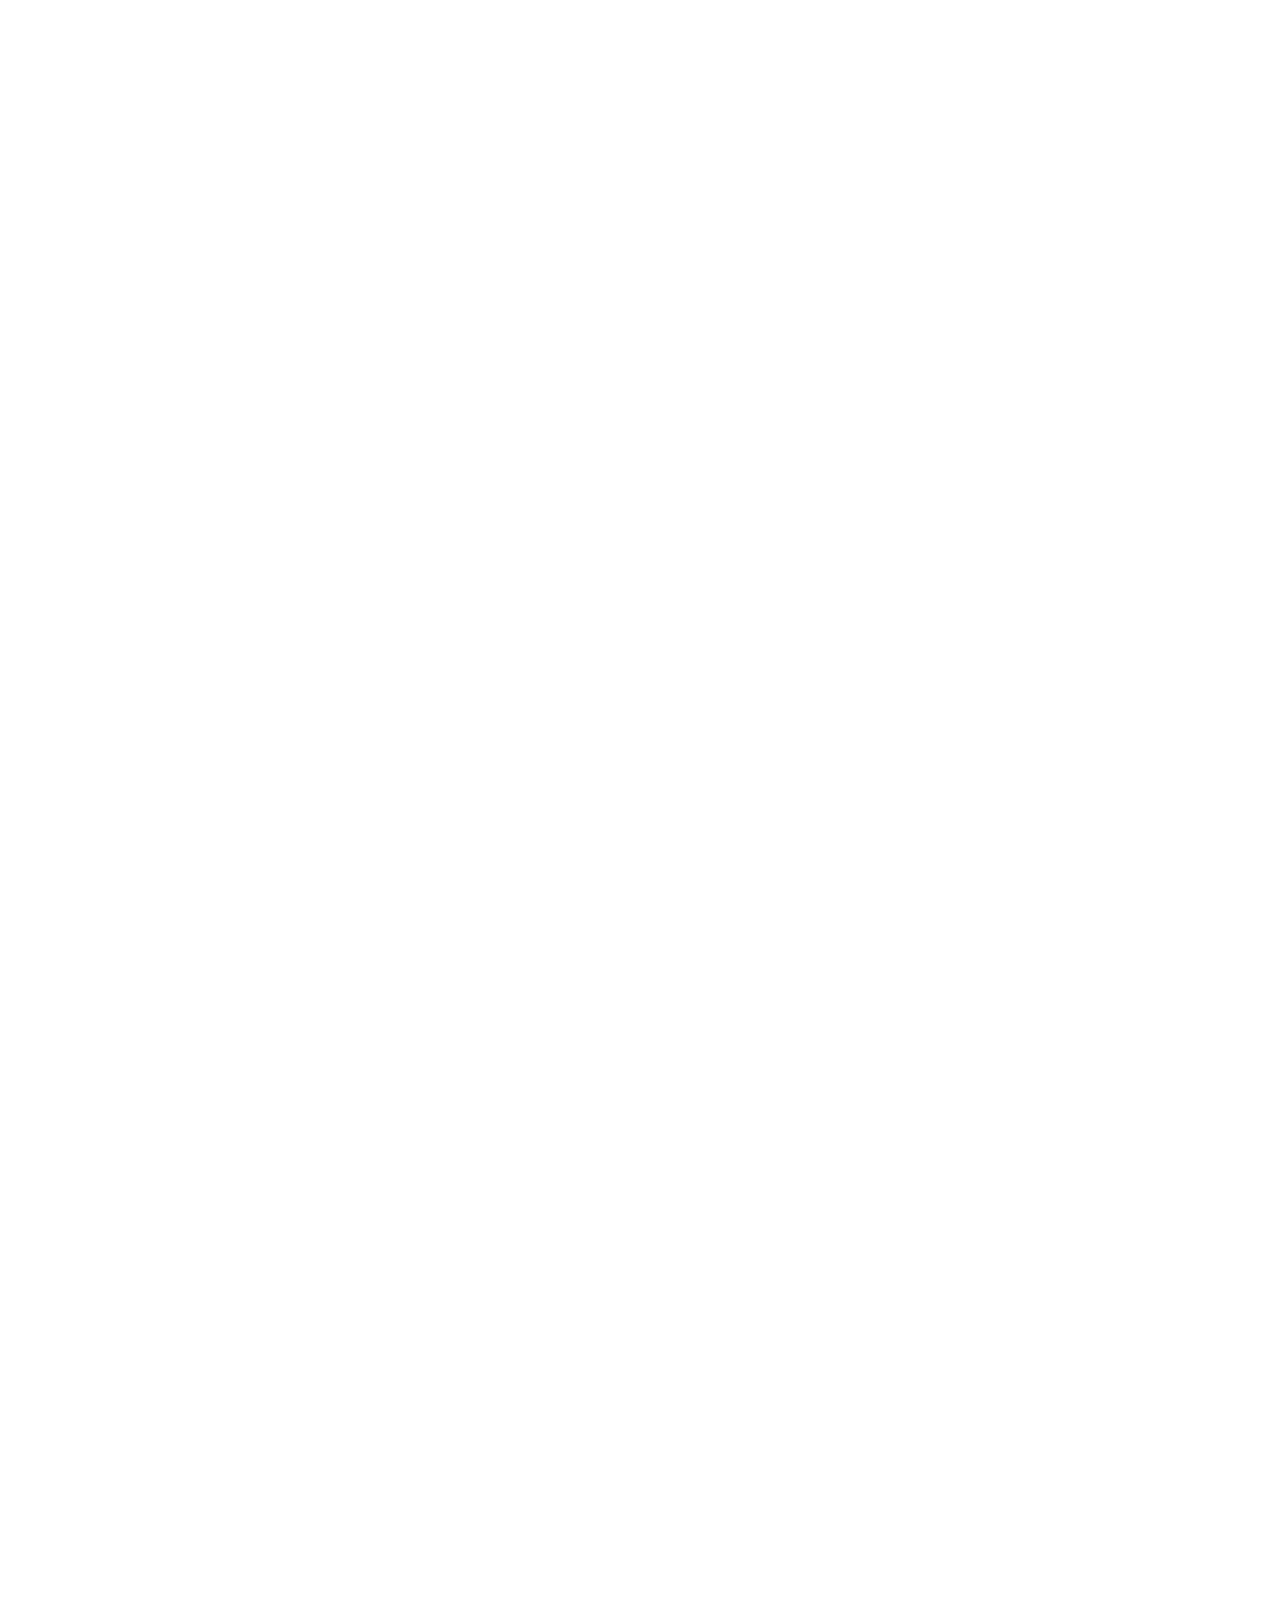
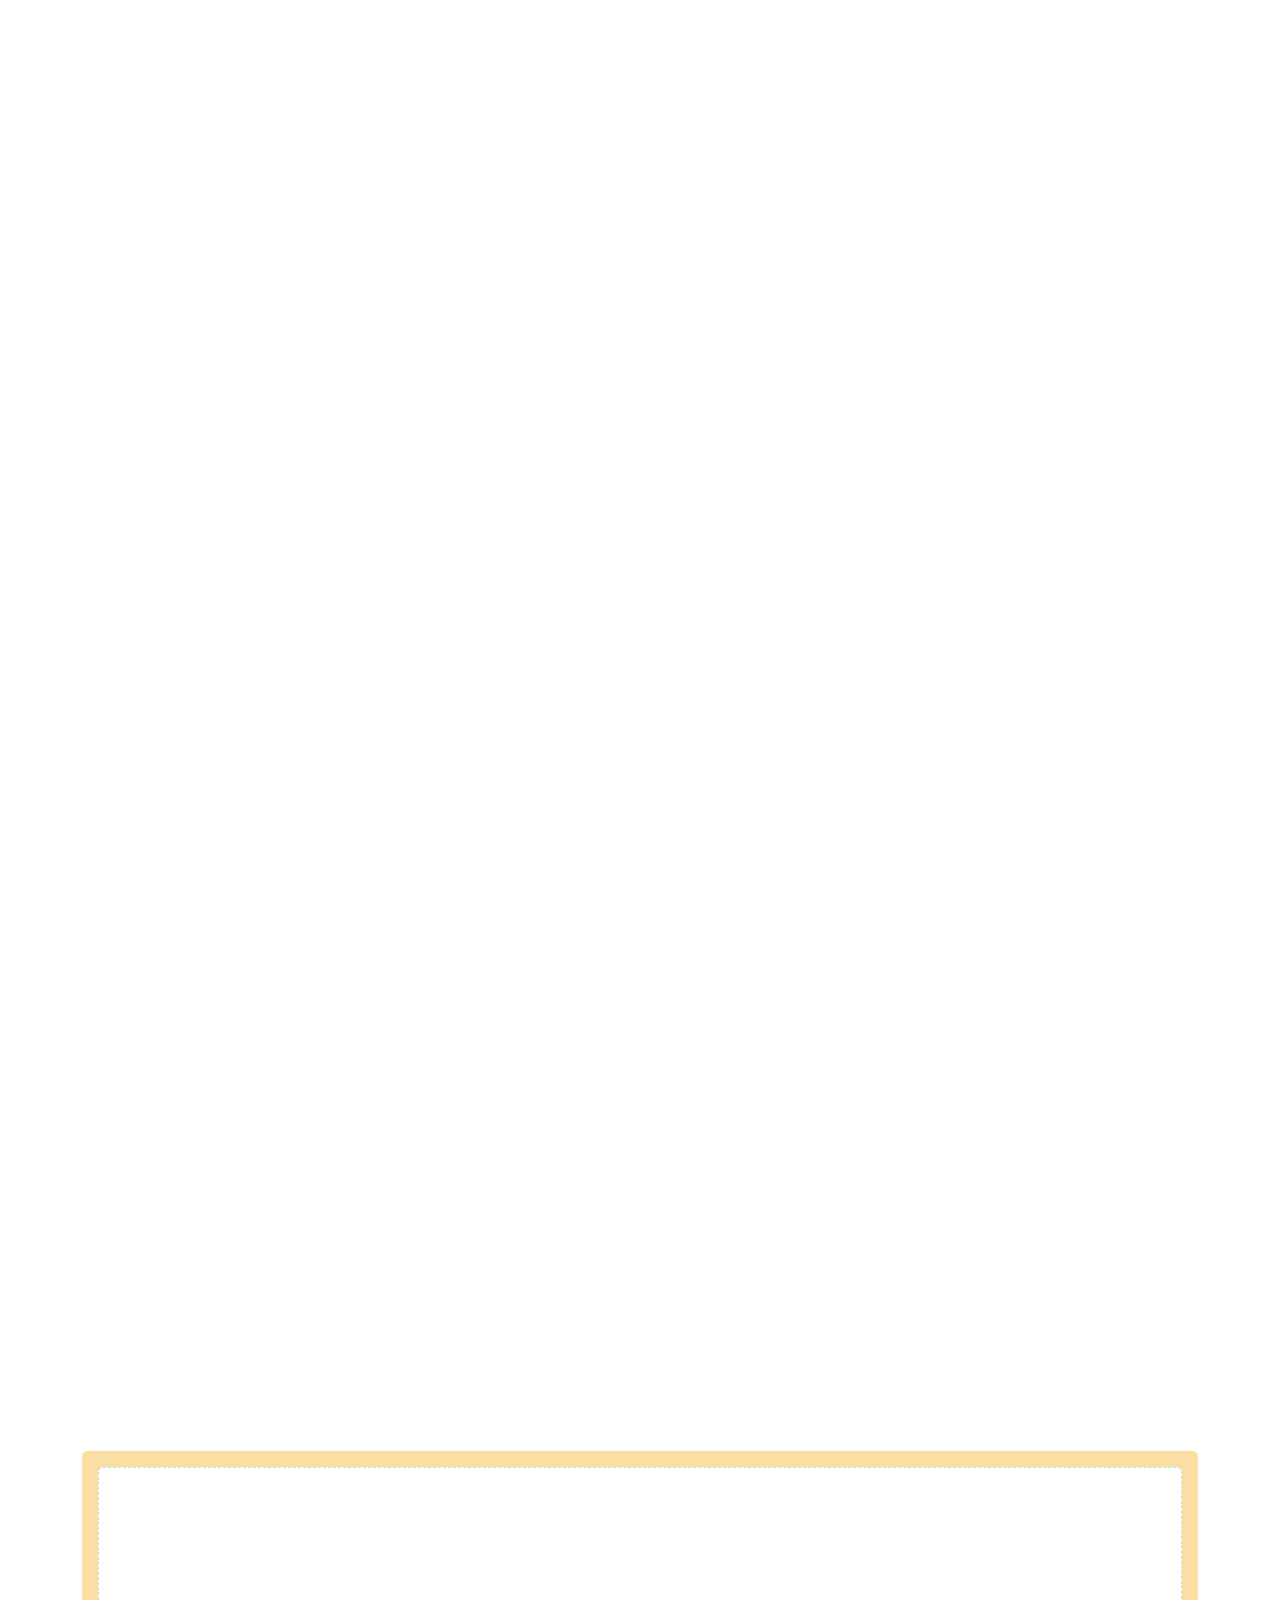
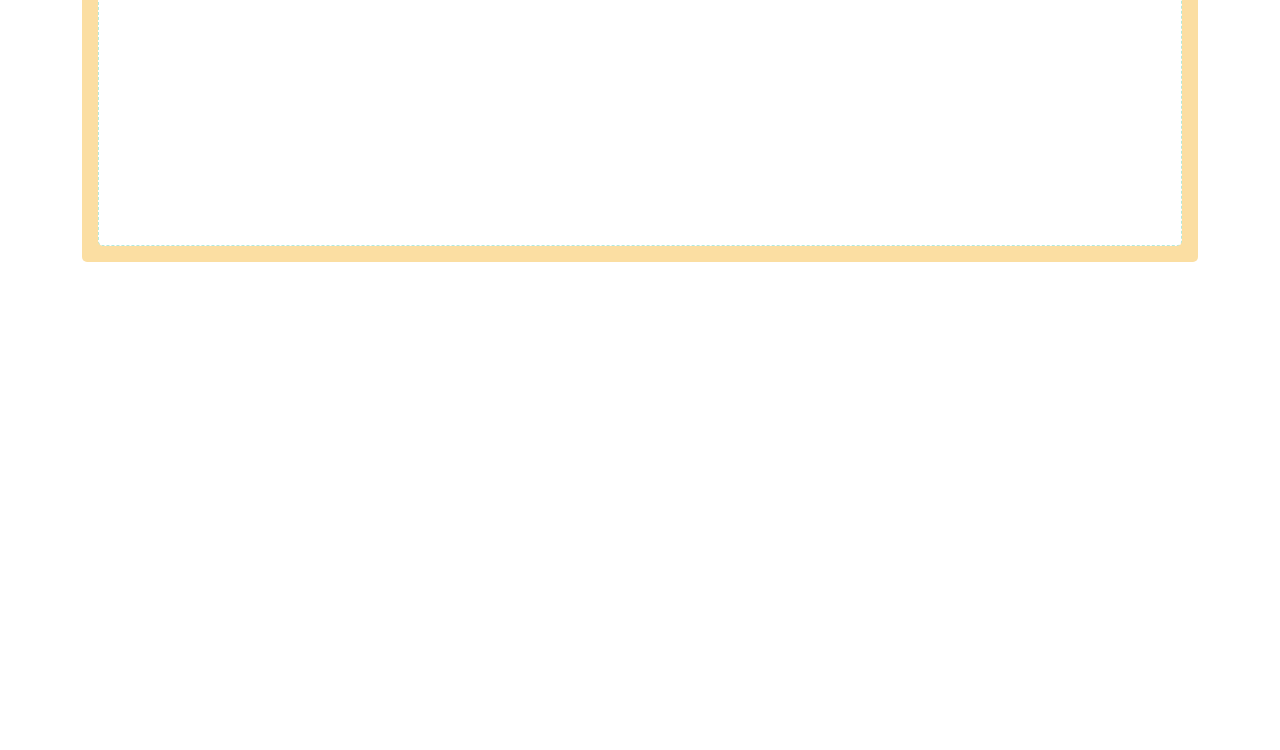
==== commit c2699f9e: "WIP" ====
--- a/index.html
+++ b/index.html
@@ -264,7 +264,7 @@
             <div class="container-xxl py-5">
                 <div class="container">
                     <div class="row g-0 gx-5 align-items-end">
-                        <div class="col-lg-6">
+                        <div class="col-lg-8">
                             <div
                                 class="text-start mx-auto mb-5 wow slideInLeft"
                                 data-wow-delay="0.1s"
@@ -362,7 +362,7 @@
             <div class="container-xxl py-5">
                 <div class="container">
                     <div class="row g-0 gx-5 align-items-end">
-                        <div class="col-lg-6">
+                        <div class="col-lg-8">
                             <div
                                 class="text-start mx-auto mb-5 wow slideInLeft"
                                 data-wow-delay="0.1s"
@@ -383,7 +383,7 @@
                         <div id="tab-1" class="tab-pane fade show p-0 active">
                             <div class="row g-4">
                                 <div
-                                    class="col-lg-4 col-md-6 wow fadeInUp"
+                                    class="col-lg-6 col-md-6 wow fadeInUp"
                                     data-wow-delay="0.1s"
                                 >
                                     <div
@@ -420,7 +420,7 @@
                                     </div>
                                 </div>
                                 <div
-                                    class="col-lg-4 col-md-6 wow fadeInUp"
+                                    class="col-lg-6 col-md-6 wow fadeInUp"
                                     data-wow-delay="0.3s"
                                 >
                                     <div
@@ -457,7 +457,7 @@
                                     </div>
                                 </div>
                                 <div
-                                    class="col-lg-4 col-md-6 wow fadeInUp"
+                                    class="col-lg-6 col-md-6 wow fadeInUp"
                                     data-wow-delay="0.5s"
                                 >
                                     <div
@@ -495,7 +495,7 @@
                                     </div>
                                 </div>
                                 <div
-                                    class="col-lg-4 col-md-6 wow fadeInUp"
+                                    class="col-lg-6 col-md-6 wow fadeInUp"
                                     data-wow-delay="0.1s"
                                 >
                                     <div
@@ -533,7 +533,7 @@
                                     </div>
                                 </div>
                                 <div
-                                    class="col-lg-4 col-md-6 wow fadeInUp"
+                                    class="col-lg-6 col-md-6 wow fadeInUp"
                                     data-wow-delay="0.3s"
                                 >
                                     <div
@@ -572,7 +572,7 @@
                                     </div>
                                 </div>
                                 <div
-                                    class="col-lg-4 col-md-6 wow fadeInUp"
+                                    class="col-lg-6 col-md-6 wow fadeInUp"
                                     data-wow-delay="0.5s"
                                 >
                                     <div
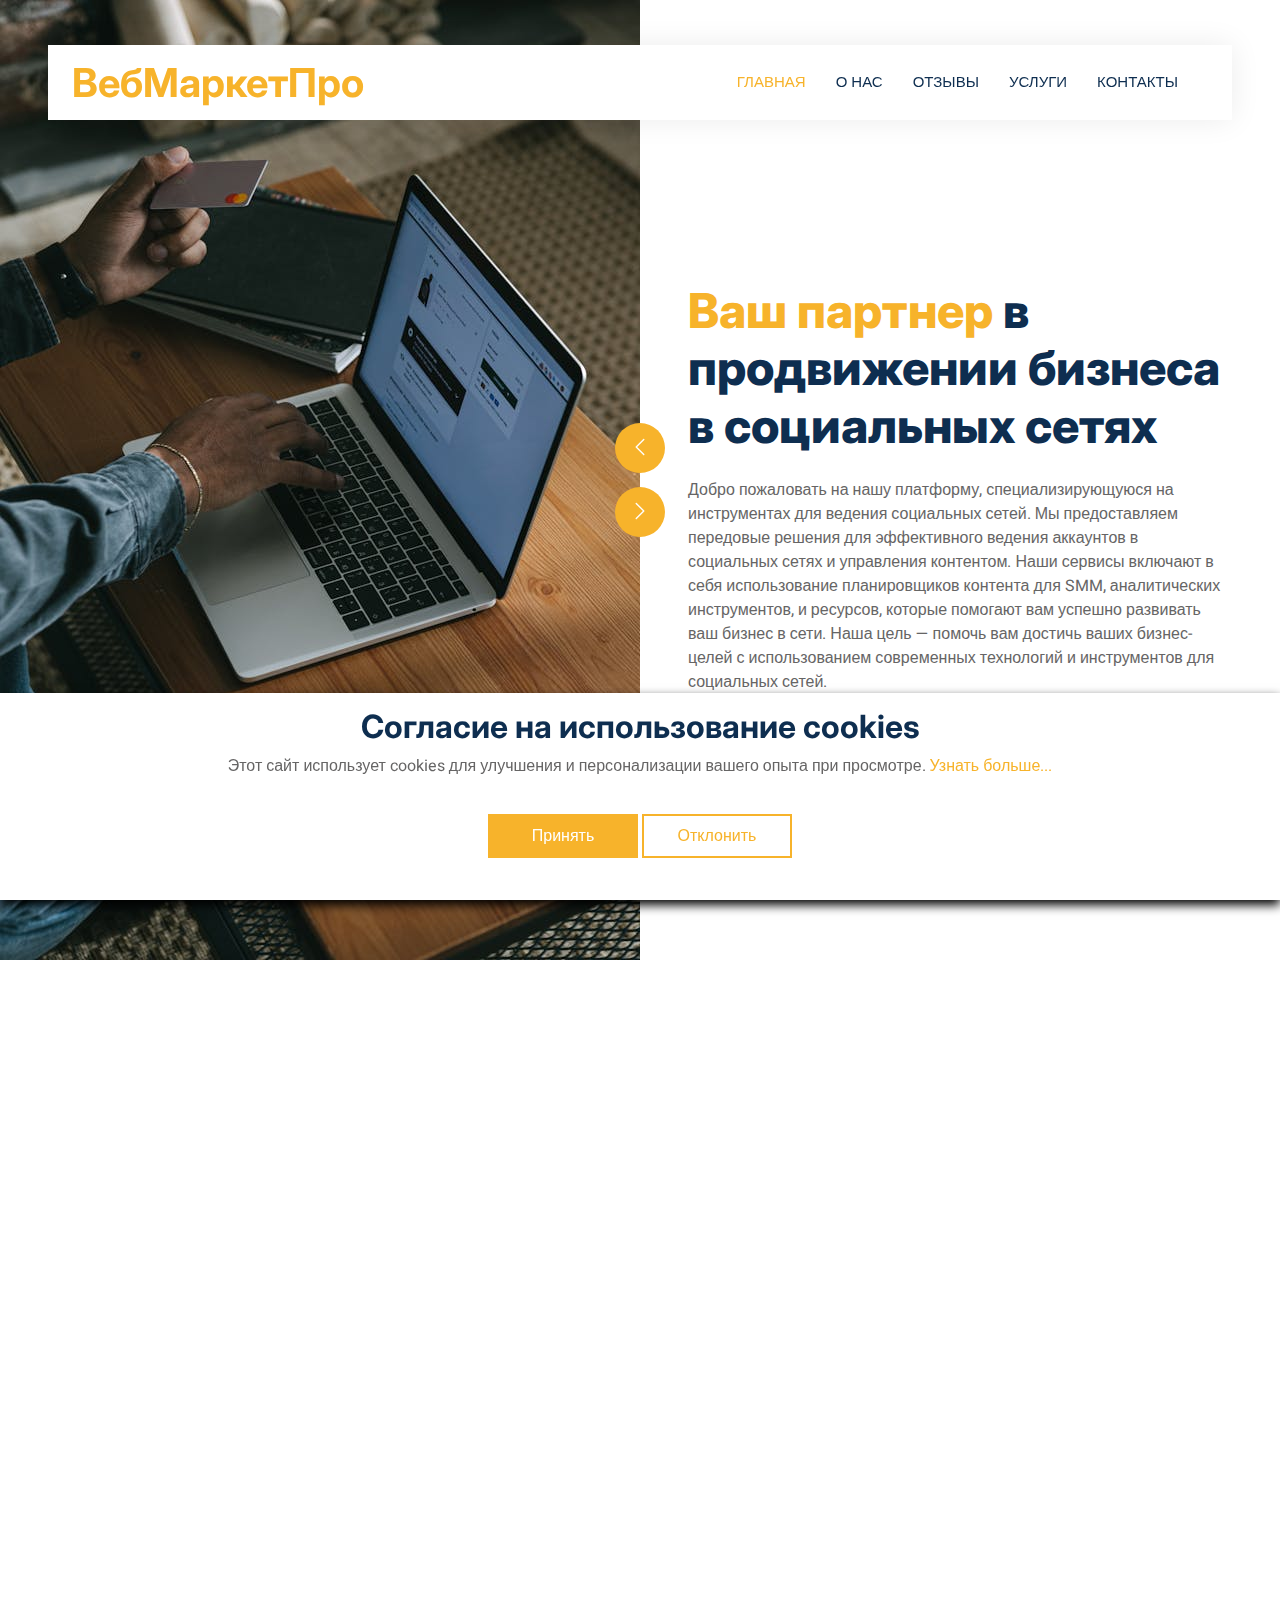
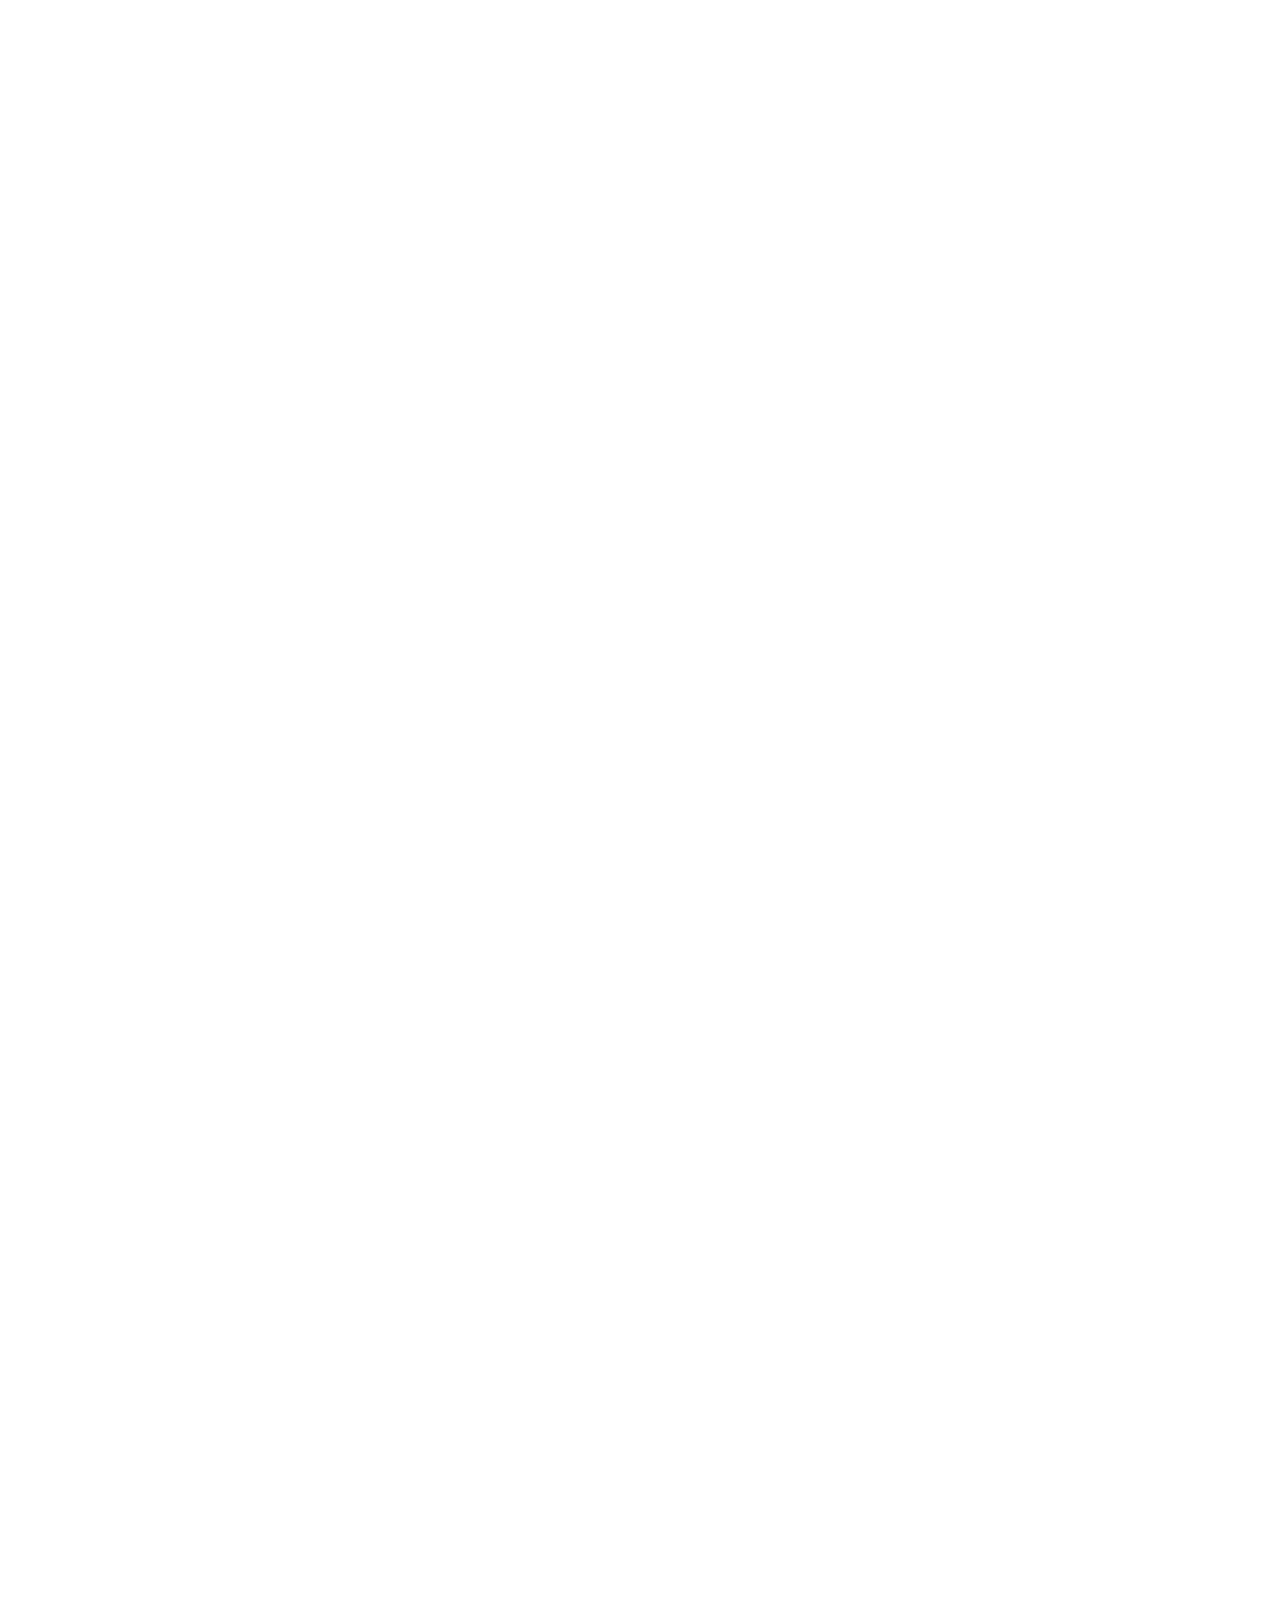
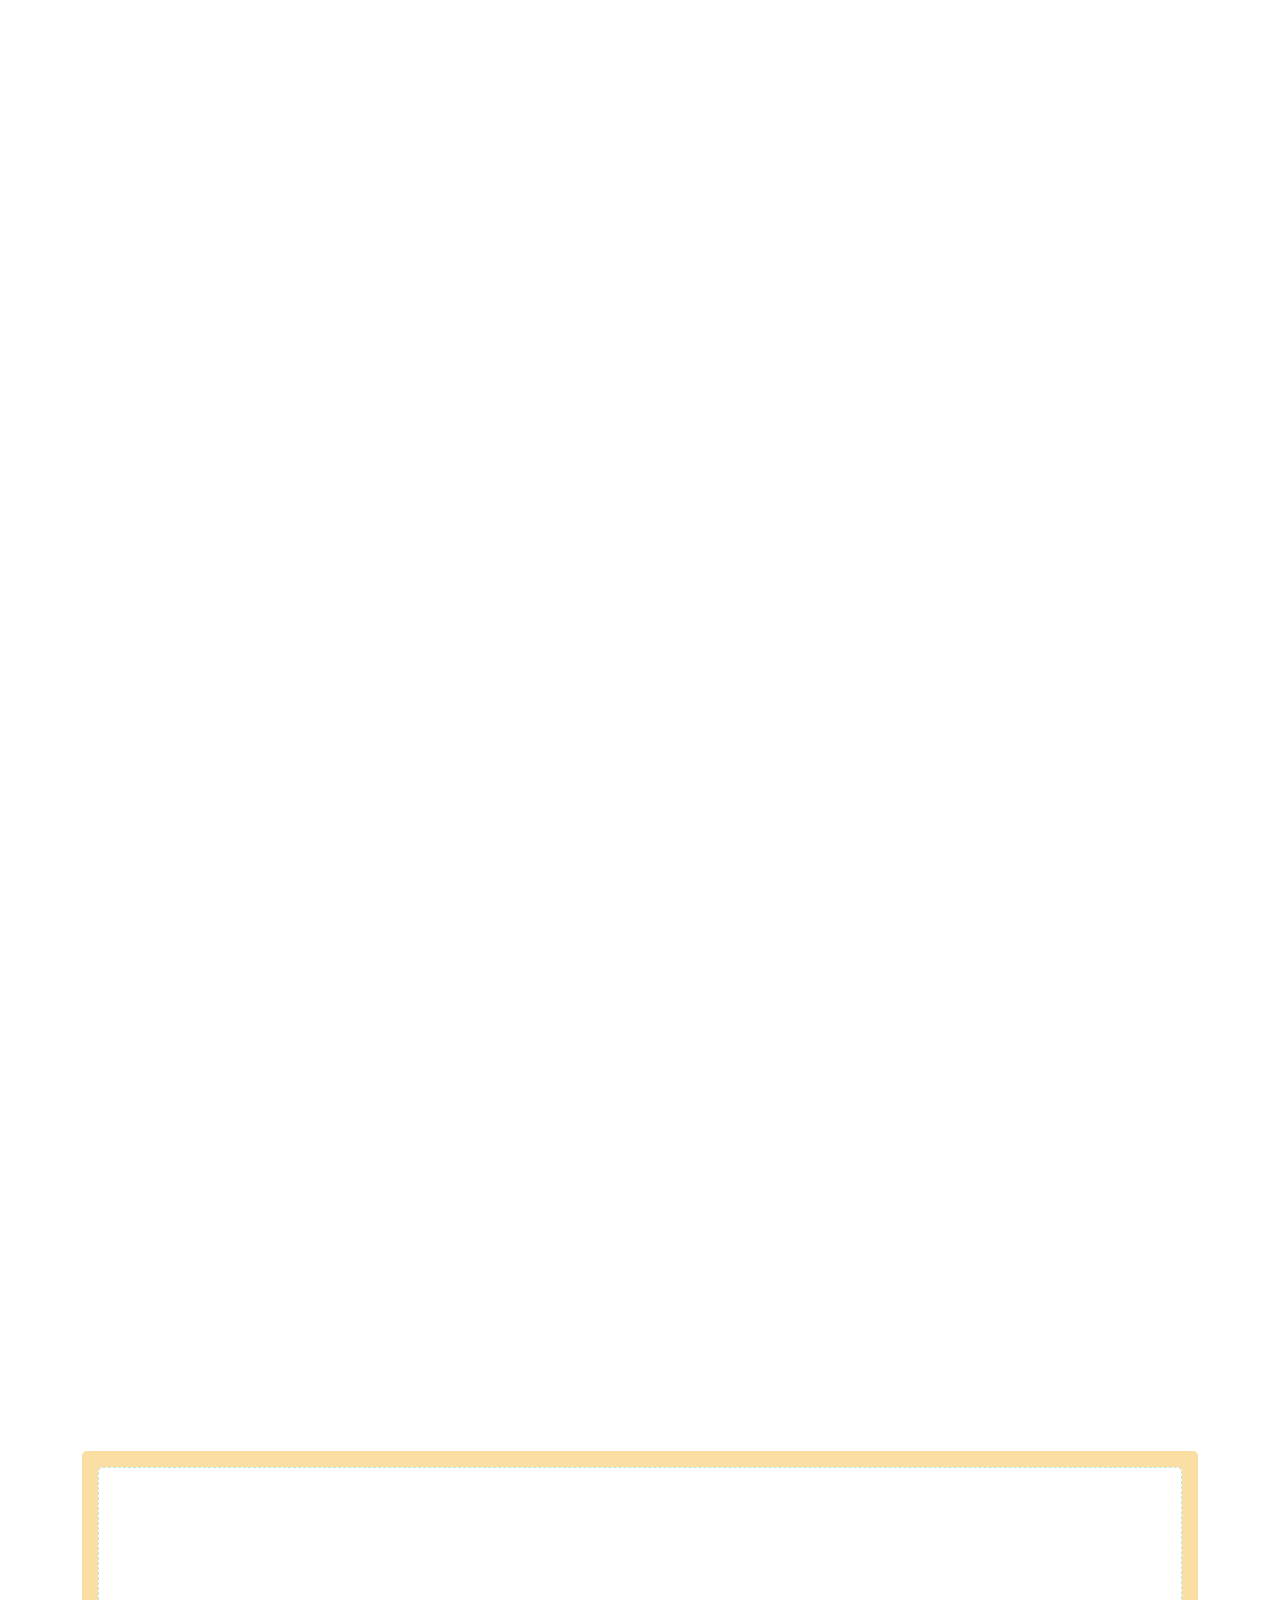
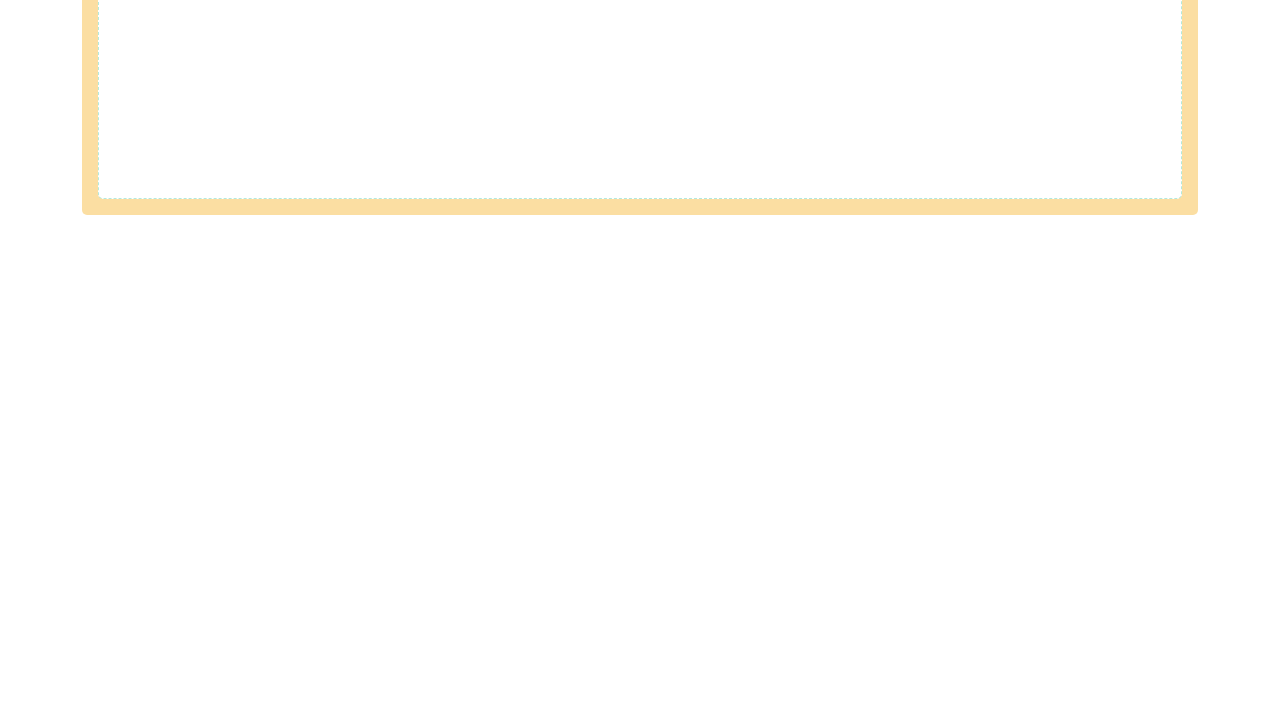
==== commit 334d00a7: "WIP" ====
--- a/index.html
+++ b/index.html
@@ -108,6 +108,24 @@
                 <div
                     class="row g-0 align-items-center flex-column-reverse flex-md-row"
                 >
+                    <div class="col-md-6 animated fadeIn">
+                        <div class="owl-carousel header-carousel">
+                            <div class="owl-carousel-item">
+                                <img
+                                    class="img-fluid"
+                                    src="img/carousel-1.jpg"
+                                    alt=""
+                                />
+                            </div>
+                            <div class="owl-carousel-item">
+                                <img
+                                    class="img-fluid"
+                                    src="img/carousel-2.jpg"
+                                    alt=""
+                                />
+                            </div>
+                        </div>
+                    </div>
                     <div class="col-md-6 p-5 mt-lg-5">
                         <h1 class="display-5 animated fadeIn mb-4">
                             <span class="text-primary">Ваш партнер</span> в
@@ -126,24 +144,6 @@
                             использованием современных технологий и инструментов
                             для социальных сетей.
                         </p>
-                    </div>
-                    <div class="col-md-6 animated fadeIn">
-                        <div class="owl-carousel header-carousel">
-                            <div class="owl-carousel-item">
-                                <img
-                                    class="img-fluid"
-                                    src="img/carousel-1.jpg"
-                                    alt=""
-                                />
-                            </div>
-                            <div class="owl-carousel-item">
-                                <img
-                                    class="img-fluid"
-                                    src="img/carousel-2.jpg"
-                                    alt=""
-                                />
-                            </div>
-                        </div>
                     </div>
                 </div>
             </div>
--- a/css/style.css
+++ b/css/style.css
@@ -166,7 +166,7 @@
 .header-carousel .owl-nav {
     position: absolute;
     top: 50%;
-    left: -25px;
+    right: -25px;
     transform: translateY(-50%);
     display: flex;
     flex-direction: column;
